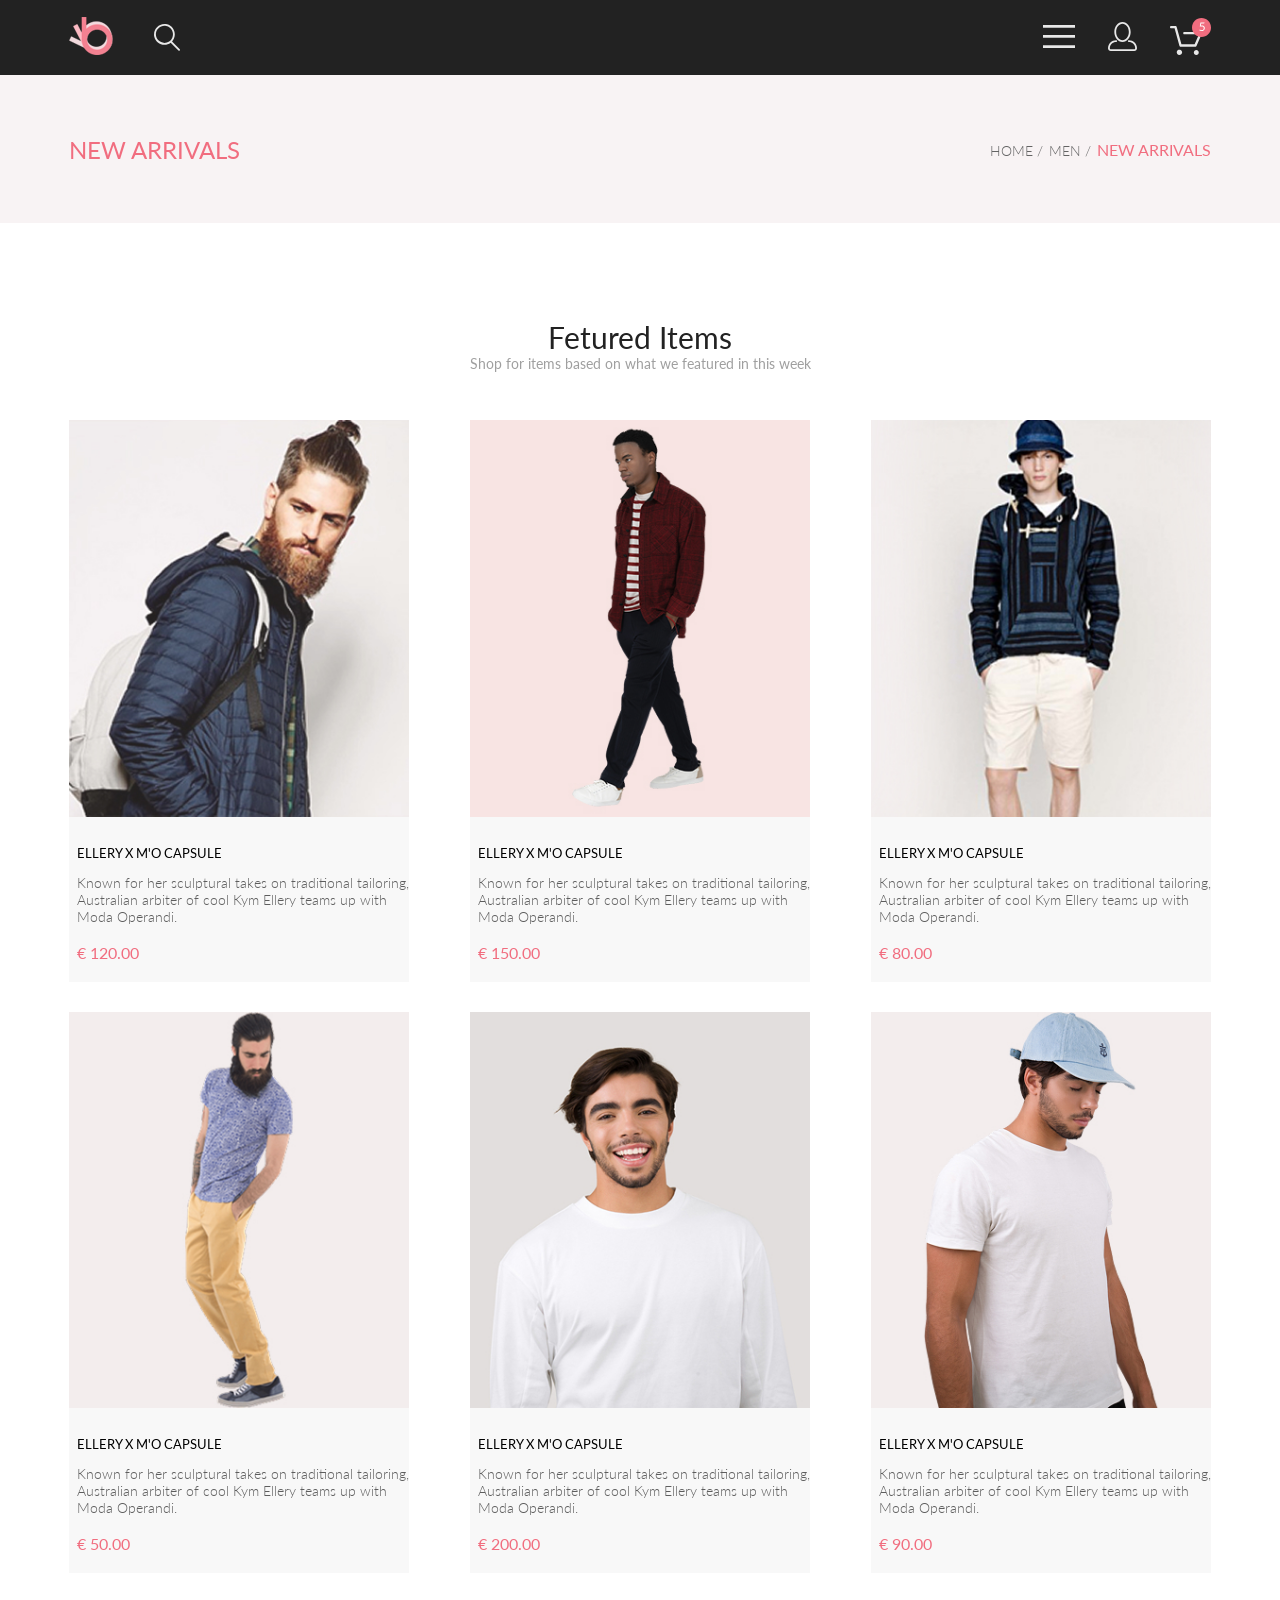
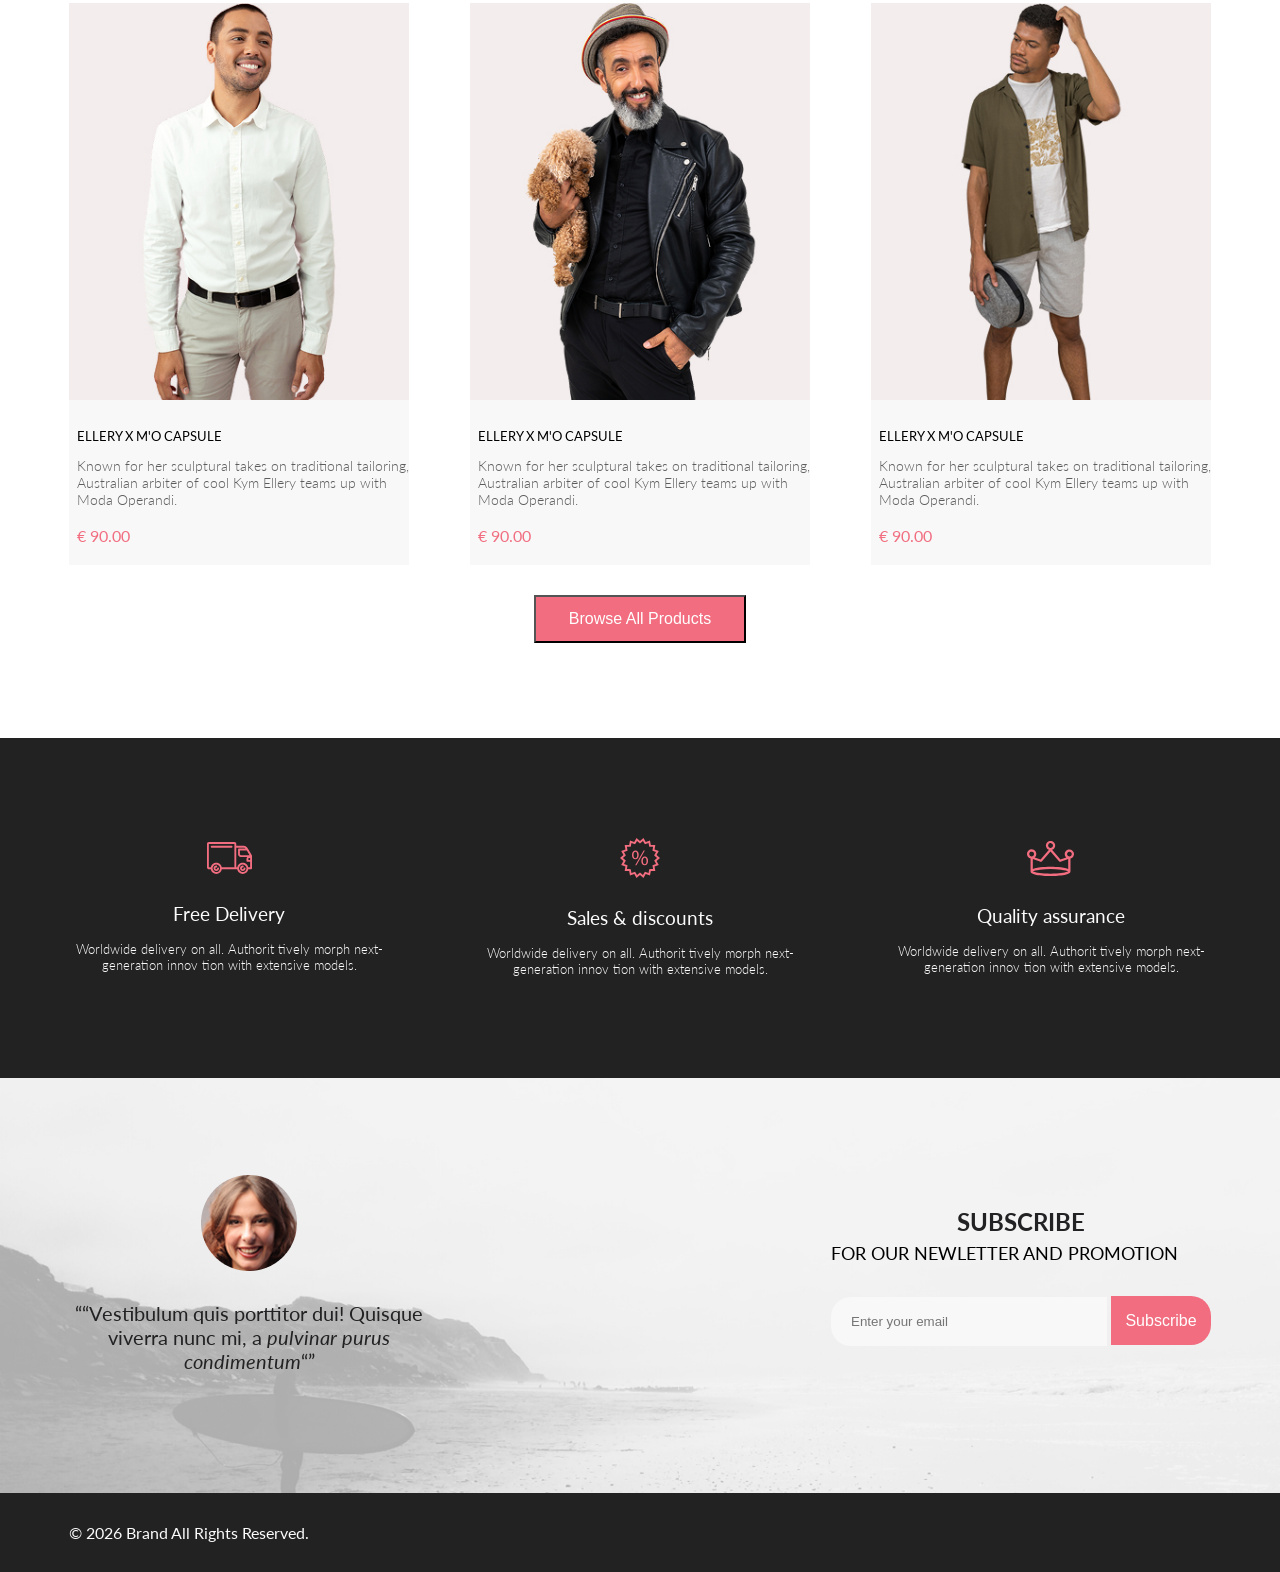
==== Catalog.html @ 67650770 "add desctop catalog page" ====
<!doctype html>
<html lang="ru">
  <head>
    <meta charset="UTF-8" />
    <meta name="viewport" content="width=device-width, initial-scale=1.0" />
    <link rel="stylesheet" href="./Styles/Catalog.css" />
    <title>Catalog</title>
  </head>
  <body>
    <!-- Хэдэр -->
    <header class="header center">
      <!-- Логотип и поиск -->
      <div class="header__logo">
        <a href="#"><img src="img/logo.svg" alt="logo" /></a>
        <img src="img/icon_search.svg" alt="search" />
      </div>
      <!-- Правое меню -->
      <div class="header__menu">
        <a href="#"><img src="img/icon_menu.svg" alt="heart" /></a>
        <a href="#"><img src="img/icon_login.svg" alt="login" /></a>
        <a href="#"><img src="img/icon_basket.svg" alt="basket" /></a>
      </div>
    </header>
    <!-- Хлебные крошки -->
    <section class="breadcrumbs center">
      <h2>NEW ARRIVALS</h2>
      <nav aria-label="breadcrumbs__nav">
        <ol class="breadcrumbs__list">
          <li class="breadcrumbs__item" div><a href="#">HOME</a></li>
          <li class="breadcrumbs__item"><a href="#">MEN</a></li>
          <li class="breadcrumbs__item active">NEW ARRIVALS</li>
        </ol>
      </nav>
    </section>
    <!-- Товары -->
    <section class="products center">
      <!-- Заголовок -->
      <div class="products__title">
        <h2>Fetured Items</h2>
        <p>Shop for items based on what we featured in this week</p>
      </div>
      <!-- Карточки товаров -->
      <div class="products__items">
        <!-- Товар 1 -->
        <article class="products__item">
          <img src="img/product_1.jpg" alt="product 1" />
          <p class="products__name">ELLERY X M'O CAPSULE</p>
          <p class="products__description">
            Known for her sculptural takes on traditional tailoring, Australian
            arbiter of cool Kym Ellery teams up with Moda Operandi.
          </p>
          <p class="products__price">€ 120.00</p>
        </article>
        <!-- Товар 2 -->
        <article class="products__item">
          <img src="img/product-catalog_2.jpg" alt="product 2" />
          <p class="products__name">ELLERY X M'O CAPSULE</p>
          <p class="products__description">
            Known for her sculptural takes on traditional tailoring, Australian
            arbiter of cool Kym Ellery teams up with Moda Operandi.
          </p>
          <p class="products__price">€ 150.00</p>
        </article>
        <!-- Товар 3 -->
        <article class="products__item">
          <img src="img/product-catalog_3.jpg" alt="product 3" />
          <p class="products__name">ELLERY X M'O CAPSULE</p>
          <p class="products__description">
            Known for her sculptural takes on traditional tailoring, Australian
            arbiter of cool Kym Ellery teams up with Moda Operandi.
          </p>
          <p class="products__price">€ 80.00</p>
        </article>
        <!-- Товар 4 -->
        <article class="products__item">
          <img src="img/product-catalog_4.jpg" alt="product 4" />
          <p class="products__name">ELLERY X M'O CAPSULE</p>
          <p class="products__description">
            Known for her sculptural takes on traditional tailoring, Australian
            arbiter of cool Kym Ellery teams up with Moda Operandi.
          </p>
          <p class="products__price">€ 50.00</p>
        </article>
        <!-- Товар 5 -->
        <article class="products__item">
          <img src="img/product-catalog_5.jpg" alt="product 5" />
          <p class="products__name">ELLERY X M'O CAPSULE</p>
          <p class="products__description">
            Known for her sculptural takes on traditional tailoring, Australian
            arbiter of cool Kym Ellery teams up with Moda Operandi.
          </p>
          <p class="products__price">€ 200.00</p>
        </article>
        <!-- Товар 6 -->
        <article class="products__item">
          <img src="img/product-catalog_6.jpg" alt="product 6" />
          <p class="products__name">ELLERY X M'O CAPSULE</p>
          <p class="products__description">
            Known for her sculptural takes on traditional tailoring, Australian
            arbiter of cool Kym Ellery teams up with Moda Operandi.
          </p>
          <p class="products__price">€ 90.00</p>
        </article>
        <!-- Товар 7 -->
        <article class="products__item">
          <img src="img/product-catalog_7.jpg" alt="product 7" />
          <p class="products__name">ELLERY X M'O CAPSULE</p>
          <p class="products__description">
            Known for her sculptural takes on traditional tailoring, Australian
            arbiter of cool Kym Ellery teams up with Moda Operandi.
          </p>
          <p class="products__price">€ 90.00</p>
        </article>
        <!-- Товар 8 -->
        <article class="products__item">
          <img src="img/product-catalog_8.jpg" alt="product 8" />
          <p class="products__name">ELLERY X M'O CAPSULE</p>
          <p class="products__description">
            Known for her sculptural takes on traditional tailoring, Australian
            arbiter of cool Kym Ellery teams up with Moda Operandi.
          </p>
          <p class="products__price">€ 90.00</p>
        </article>
        <!-- Товар 9 -->
        <article class="products__item">
          <img src="img/product-catalog_9.jpg" alt="product 9" />
          <p class="products__name">ELLERY X M'O CAPSULE</p>
          <p class="products__description">
            Known for her sculptural takes on traditional tailoring, Australian
            arbiter of cool Kym Ellery teams up with Moda Operandi.
          </p>
          <p class="products__price">€ 90.00</p>
        </article>
      </div>
      <button class="products__button">Browse All Products</button>
    </section>
    <!-- Преимущества -->
    <section class="advantages center">
      <div class="advantages__item">
        <img src="img/icon_delivery.svg" alt="delivery" />
        <p class="advantages__title">Free Delivery</p>
        <p class="advantages__description">
          Worldwide delivery on all. Authorit tively morph next-generation innov
          tion with extensive models.
        </p>
      </div>
      <div class="advantages__item">
        <img src="img/icon_sale.svg" alt="sale" />
        <p class="advantages__title">Sales & discounts</p>
        <p class="advantages__description">
          Worldwide delivery on all. Authorit tively morph next-generation innov
          tion with extensive models.
        </p>
      </div>
      <div class="advantages__item">
        <img src="img/icon_quality.svg" alt="quality" />
        <p class="advantages__title">Quality assurance</p>
        <p class="advantages__description">
          Worldwide delivery on all. Authorit tively morph next-generation innov
          tion with extensive models.
        </p>
      </div>
    </section>
    <!-- Подписка -->
    <section class="subscription center">
      <!-- Цитата -->
      <div class="subscription__quote">
        <img src="img/portrait.png" alt="quote" />
        <p class="subscription__quote-text">
          ““Vestibulum quis porttitor dui! Quisque viverra nunc mi, a
          <i>pulvinar purus condimentum</i>“”
        </p>
      </div>
      <!-- Форма -->
      <div class="subscription__content">
        <p class="subscription__title">SUBSCRIBE</p>
        <p class="subscription__description">FOR OUR NEWLETTER AND PROMOTION</p>
        <form action="#" class="subscription__form">
          <input type="email" placeholder="Enter your email" />
          <button type="submit">Subscribe</button>
        </form>
      </div>
    </section>
    <!-- Футер -->
    <footer class="footer center">
      <p>© 2026 Brand All Rights Reserved.</p>
    </footer>
  </body>
</html>
---- Styles/Catalog.css ----
@charset "UTF-8";
@import url("https://fonts.googleapis.com/css2?family=Lato:ital,wght@0,100;0,300;0,400;0,700;0,900;1,100;1,300;1,400;1,700;1,900&family=Open+Sans:ital,wght@0,300..800;1,300..800&family=Roboto:ital,wght@0,100..900;1,100..900&display=swap");
* {
  margin: 0;
  padding: 0;
}

body {
  font-family: "Lato", sans-serif;
}
body a {
  text-decoration: none;
}

.center {
  padding-left: calc(50% - 571px);
  padding-right: calc(50% - 571px);
}

.header {
  display: flex;
  justify-content: space-between;
  background-color: #222222;
  min-height: 75px;
}
.header__logo {
  display: flex;
  gap: 41px;
  align-items: center;
  flex-wrap: nowrap;
}
.header__menu {
  display: flex;
  gap: 33px;
  align-content: center;
  flex-wrap: nowrap;
  align-items: center;
}

.breadcrumbs {
  display: flex;
  justify-content: space-between;
  align-items: center;
  background-color: #f8f3f4;
  min-height: 148px;
}
.breadcrumbs h2 {
  font-weight: 400;
  font-size: 24px;
  color: #f16d7f;
}
.breadcrumbs__list {
  display: flex;
  flex-direction: row;
  gap: 6px;
}
.breadcrumbs li {
  list-style: none;
}
.breadcrumbs a {
  font-weight: 300;
  font-size: 14px;
  color: #636363;
}
.breadcrumbs a::after {
  content: " /";
}
.breadcrumbs .active {
  color: #f16d7f;
}

/* Товары */
.products {
  padding-top: 96px;
  padding-bottom: 95px;
  display: flex;
  flex-direction: column;
  align-items: center;
}
.products__title {
  text-align: center;
}
.products__title h2 {
  font-weight: 400;
  font-size: 30px;
  color: #222;
}
.products__title p {
  font-weight: 400;
  font-size: 14px;
  color: #9f9f9f;
}
.products__items {
  padding-top: 48px;
  display: flex;
  flex-wrap: wrap;
  justify-content: space-between;
}
.products__item {
  max-width: 340px;
  background-color: #f8f8f8;
  margin-bottom: 30px;
  padding-bottom: 20px;
}
.products__item img {
  max-width: 100%;
  padding-bottom: 25px;
}
.products__name {
  font-weight: 400;
  font-size: 13px;
  color: #000;
  padding-bottom: 13px;
  padding-left: 8px;
}
.products__description {
  font-weight: 300;
  font-size: 14px;
  color: #5d5d5d;
  padding-bottom: 18px;
  padding-left: 8px;
}
.products__price {
  font-weight: 400;
  font-size: 16px;
  color: #f16d7f;
  padding-left: 8px;
}
.products__button {
  display: flex;
  justify-content: center;
  font-weight: 400;
  font-size: 16px;
  color: #fff;
  background-color: #f16d7f;
  width: 212px;
  height: 48px;
  align-items: center;
}

/* Преимущества */
.advantages {
  display: flex;
  flex-wrap: nowrap;
  align-items: center;
  justify-content: space-between;
  background-color: #222222;
  min-height: 340px;
}
.advantages__item {
  max-width: 320px;
  display: flex;
  flex-wrap: wrap;
  flex-direction: column;
  align-items: center;
}
.advantages__item img {
  padding-bottom: 28px;
}
.advantages__title {
  font-weight: 400;
  font-size: 19px;
  color: #fbfbfb;
}
.advantages__description {
  padding-top: 16px;
  font-weight: 300;
  font-size: 13px;
  text-align: center;
  color: #fbfbfb;
}

/* Подписка */
.subscription {
  display: flex;
  flex-wrap: wrap;
  align-items: center;
  justify-content: space-between;
  padding-top: 97px;
  padding-bottom: 120px;
  background-image: url(/img/bg_image.jpg);
  background-repeat: no-repeat;
  background-size: cover;
}
.subscription__quote {
  max-width: 360px;
  display: flex;
  flex-direction: column;
  gap: 30px;
  align-items: center;
}
.subscription__quote p {
  text-align: center;
  font-weight: 400;
  font-size: 20px;
  color: #222224;
}
.subscription__title {
  font-weight: 700;
  font-size: 24px;
  line-height: 167%;
  text-align: center;
  color: #222224;
}
.subscription__description {
  font-weight: 400;
  font-size: 18px;
}
.subscription__form {
  padding-top: 32px;
}
.subscription input[type=email] {
  width: 256px;
  height: 49px;
  background-color: #f8f8f8;
  border: none;
  padding-left: 20px;
  border-radius: 20px 0px 0px 20px;
}
.subscription button[type=submit] {
  width: 100px;
  height: 49px;
  background-color: #f16d7f;
  border: none;
  color: #fff;
  font-weight: 400;
  font-size: 16px;
  border-radius: 0px 20px 20px 0px;
}

/* Футер */
.footer {
  display: flex;
  justify-content: space-between;
  align-items: center;
  background-color: #222222;
  min-height: 79px;
}
.footer p {
  font-weight: 400;
  font-size: 16px;
  color: #fbfbfb;
}/*# sourceMappingURL=Catalog.css.map */
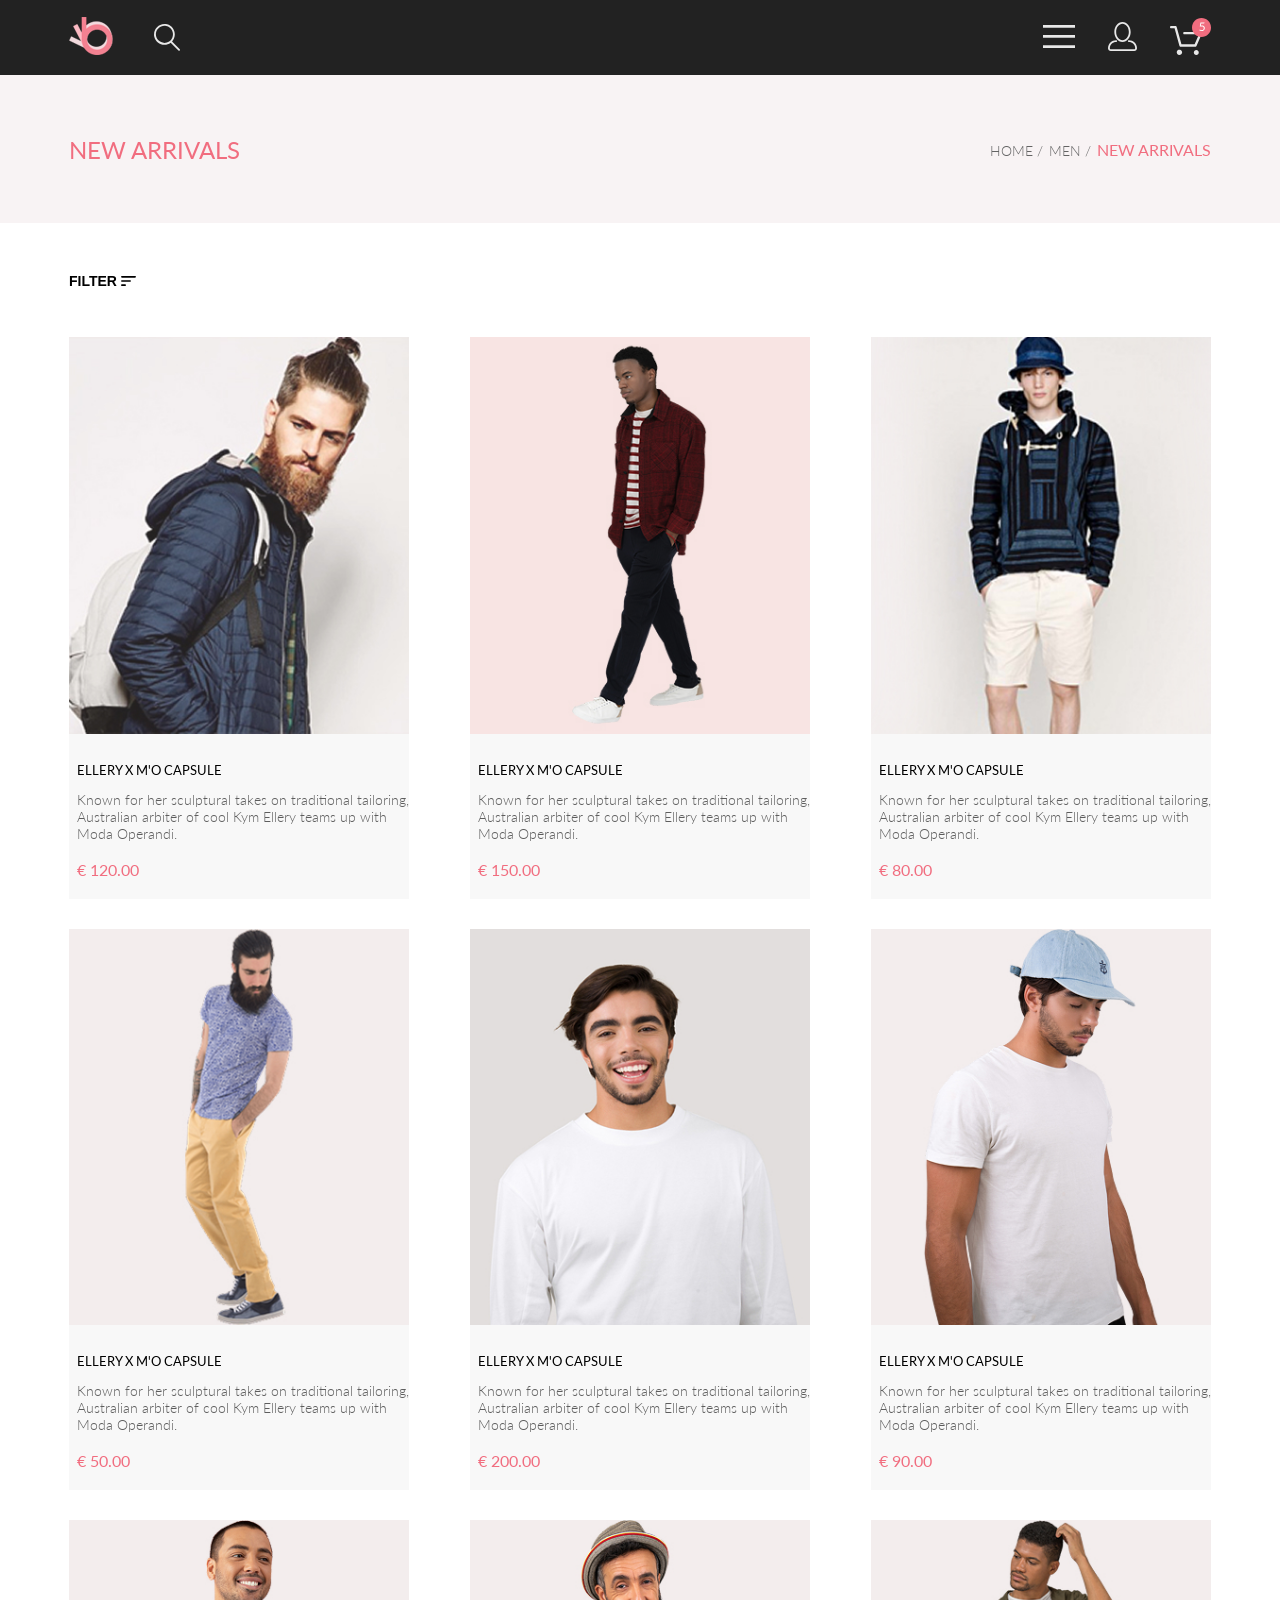
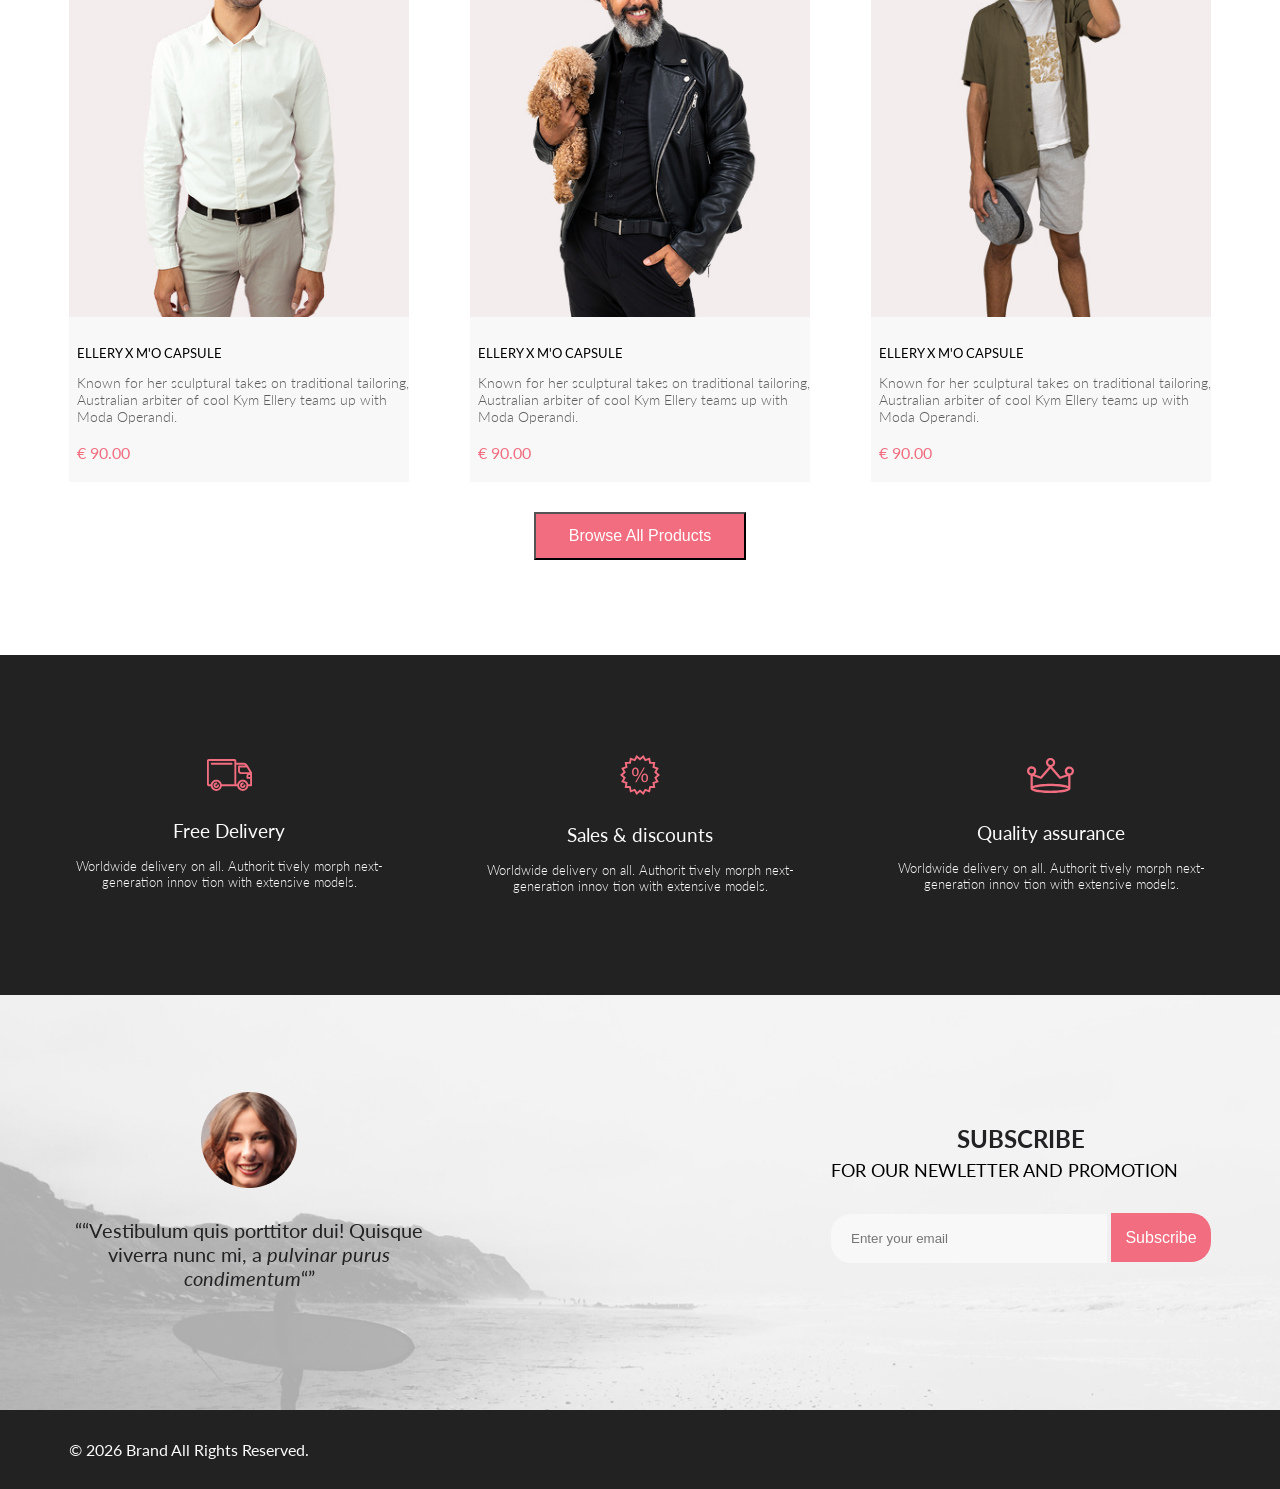
==== commit 0a05f851: "add filter on desctop Catalog page" ====
--- a/Catalog.html
+++ b/Catalog.html
@@ -32,13 +32,146 @@
         </ol>
       </nav>
     </section>
+    <!-- Фильтры -->
+    <section class="filter_box center">
+      <div class="filter_box__filter">
+        <details class="filter_box__filter_details">
+          <summary>
+            FILTER
+            <svg
+              width="15"
+              height="10"
+              viewBox="0 0 15 10"
+              fill="none"
+              xmlns="http://www.w3.org/2000/svg"
+            >
+              <path
+                d="M0.833333 10H4.16667C4.625 10 5 9.625 5 9.16667C5 8.70833 4.625 8.33333 4.16667 8.33333H0.833333C0.375 8.33333 0 8.70833 0 9.16667C0 9.625 0.375 10 0.833333 10ZM0 0.833333C0 1.29167 0.375 1.66667 0.833333 1.66667H14.1667C14.625 1.66667 15 1.29167 15 0.833333C15 0.375 14.625 0 14.1667 0H0.833333C0.375 0 0 0.375 0 0.833333ZM0.833333 5.83333H9.16667C9.625 5.83333 10 5.45833 10 5C10 4.54167 9.625 4.16667 9.16667 4.16667H0.833333C0.375 4.16667 0 4.54167 0 5C0 5.45833 0.375 5.83333 0.833333 5.83333Z"
+                fill="black"
+              />
+            </svg>
+          </summary>
+          <!-- Вкладки -->
+          <!-- SUMMARY -->
+          <details>
+            <summary class="filter_box__group">
+              <svg
+                class="filter_box__verticalLine"
+                width="5"
+                height="37"
+                viewBox="0 0 5 37"
+                fill="none"
+                xmlns="http://www.w3.org/2000/svg"
+              >
+                <path d="M5 0H0V37H5V0Z" fill="#EF5B70" />
+              </svg>
+              CATEGORY
+              <svg
+                width="328"
+                height="1"
+                viewBox="0 0 328 1"
+                fill="none"
+                xmlns="http://www.w3.org/2000/svg"
+              >
+                <path d="M243 0H0V1H243V0Z" fill="#EF5B70" />
+                <path
+                  d="M0.5 0.5H327.5H0.5Z"
+                  stroke="#EBEBEB"
+                  stroke-linejoin="round"
+                />
+              </svg>
+            </summary>
+            <div class="filter_box__items">
+              <p>Accessories</p>
+              <p>Bags</p>
+              <p>Denim</p>
+              <p>Hoodies & Sweatshirts</p>
+              <p>Jackets & Coats</p>
+              <p>Polos</p>
+              <p>Shirts</p>
+              <p>Shoes</p>
+              <p>Sweaters & Knits</p>
+              <p>T-Shirts</p>
+              <p>Tanks</p>
+            </div>
+          </details>
+          <!-- BRAND -->
+          <details>
+            <summary class="filter_box__group">
+              <svg
+                class="filter_box__verticalLine"
+                width="5"
+                height="37"
+                viewBox="0 0 5 37"
+                fill="none"
+                xmlns="http://www.w3.org/2000/svg"
+              >
+                <path d="M5 0H0V37H5V0Z" fill="#EF5B70" />
+              </svg>
+              BRAND
+              <svg
+                width="328"
+                height="1"
+                viewBox="0 0 328 1"
+                fill="none"
+                xmlns="http://www.w3.org/2000/svg"
+              >
+                <path d="M243 0H0V1H243V0Z" fill="#EF5B70" />
+                <path
+                  d="M0.5 0.5H327.5H0.5Z"
+                  stroke="#EBEBEB"
+                  stroke-linejoin="round"
+                />
+              </svg>
+            </summary>
+            <div class="filter_box__items">
+              <p>SuperCool</p>
+              <p>OneOfUs</p>
+              <p>JONES</p>
+              <p>VerySweater</p>
+            </div>
+          </details>
+          <!-- DESIGNER -->
+          <details>
+            <summary class="filter_box__group">
+              <svg
+                class="filter_box__verticalLine"
+                width="5"
+                height="37"
+                viewBox="0 0 5 37"
+                fill="none"
+                xmlns="http://www.w3.org/2000/svg"
+              >
+                <path d="M5 0H0V37H5V0Z" fill="#EF5B70" />
+              </svg>
+              DESIGNER
+              <svg
+                width="328"
+                height="1"
+                viewBox="0 0 328 1"
+                fill="none"
+                xmlns="http://www.w3.org/2000/svg"
+              >
+                <path d="M243 0H0V1H243V0Z" fill="#EF5B70" />
+                <path
+                  d="M0.5 0.5H327.5H0.5Z"
+                  stroke="#EBEBEB"
+                  stroke-linejoin="round"
+                />
+              </svg>
+            </summary>
+            <div class="filter_box__items">
+              <p>Van Ghogh</p>
+              <p>John Ones</p>
+              <p>Vanya clash</p>
+              <p>The WHO</p>
+            </div>
+          </details>
+        </details>
+      </div>
+    </section>
     <!-- Товары -->
     <section class="products center">
-      <!-- Заголовок -->
-      <div class="products__title">
-        <h2>Fetured Items</h2>
-        <p>Shop for items based on what we featured in this week</p>
-      </div>
       <!-- Карточки товаров -->
       <div class="products__items">
         <!-- Товар 1 -->
--- a/Styles/Catalog.css
+++ b/Styles/Catalog.css
@@ -69,29 +69,57 @@
   color: #f16d7f;
 }
 
+.filter_box {
+  padding-top: 50px;
+  padding-bottom: 64px;
+  position: relative;
+}
+.filter_box summary {
+  display: block;
+  font-weight: 600;
+  font-size: 14px;
+  color: #000;
+}
+.filter_box__filter summary::marker {
+  display: none;
+}
+.filter_box details[open] > summary {
+  color: #ef5b70;
+}
+.filter_box__filter_details {
+  position: absolute;
+}
+.filter_box__filter_details[open] {
+  width: 360px;
+  background-color: #fff;
+}
+.filter_box__items {
+  display: flex;
+  gap: 10px;
+  flex-direction: column;
+  padding-left: 20px;
+  padding-top: 10px;
+  padding-bottom: 10px;
+}
+.filter_box__group {
+  position: relative;
+  padding-left: 10px;
+  padding-top: 20px;
+}
+.filter_box__verticalLine {
+  position: absolute;
+  left: 0;
+  bottom: 5px;
+}
+
 /* Товары */
 .products {
-  padding-top: 96px;
   padding-bottom: 95px;
   display: flex;
   flex-direction: column;
   align-items: center;
 }
-.products__title {
-  text-align: center;
-}
-.products__title h2 {
-  font-weight: 400;
-  font-size: 30px;
-  color: #222;
-}
-.products__title p {
-  font-weight: 400;
-  font-size: 14px;
-  color: #9f9f9f;
-}
 .products__items {
-  padding-top: 48px;
   display: flex;
   flex-wrap: wrap;
   justify-content: space-between;
